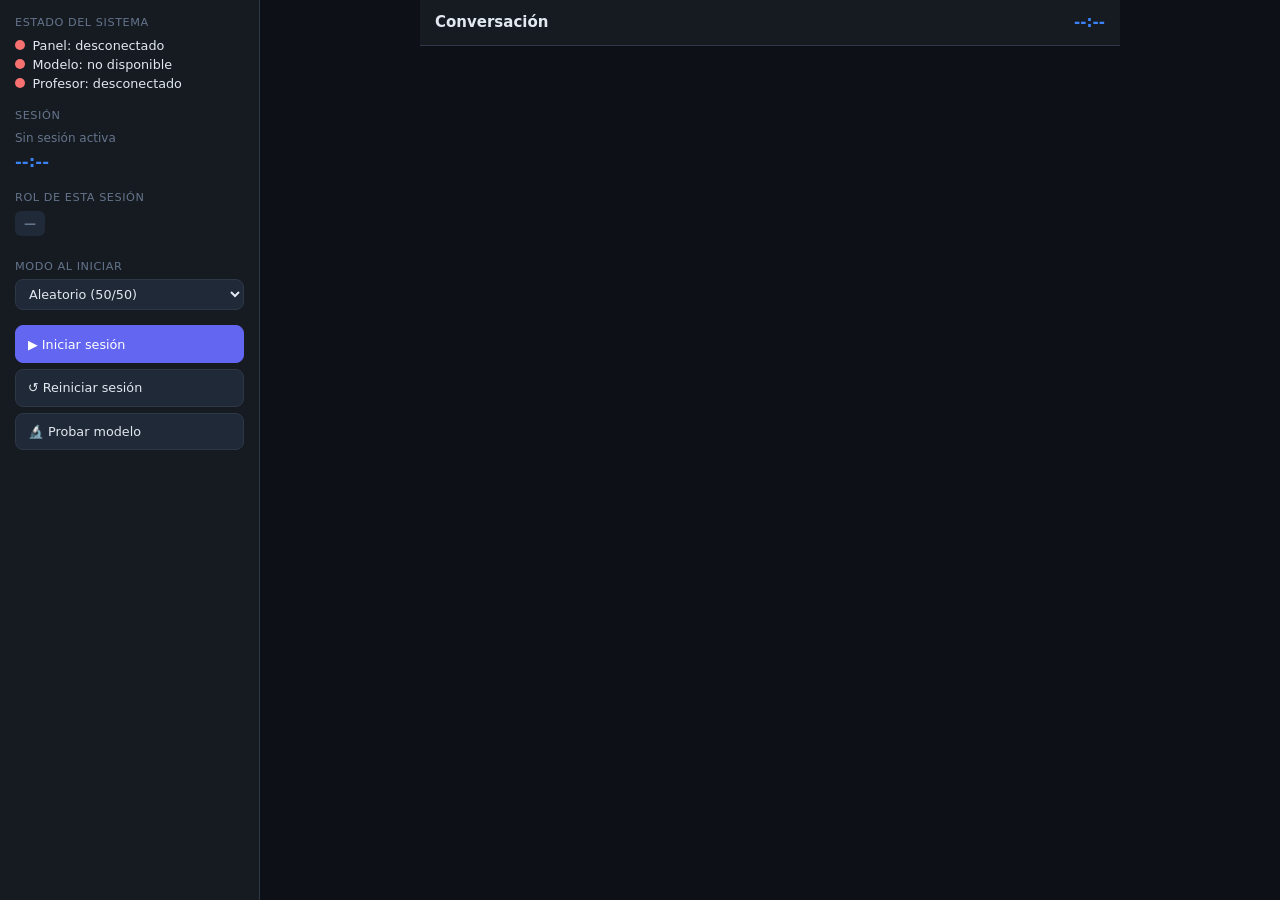
==== static/panel.html @ d4585463 "Fase-1 se construyo el frontend, backend, y un mock de RKLLM" ====
<!DOCTYPE html>
<html lang="es-MX">
<head>
  <meta charset="UTF-8">
  <meta name="viewport" content="width=device-width, initial-scale=1.0">
  <title>Panel — Prueba de Turing</title>
  <link rel="stylesheet" href="/static/style.css">
</head>
<body>
  <div class="panel-layout">

    <!-- ===================== BARRA LATERAL ===================== -->
    <aside class="panel-sidebar">
      <div>
        <div class="section-title">Estado del sistema</div>
        <div class="status-row"><div id="dot-panel" class="dot red"></div><span id="lbl-panel">Panel: desconectado</span></div>
        <div class="status-row"><div id="dot-model" class="dot red"></div><span id="lbl-model">Modelo: no disponible</span></div>
        <div class="status-row"><div id="dot-professor" class="dot red"></div><span id="lbl-professor">Profesor: desconectado</span></div>
      </div>

      <div>
        <div class="section-title">Sesión</div>
        <div id="session-info" style="font-size:0.8rem;color:var(--text-muted);">Sin sesión activa</div>
        <div id="panel-timer" style="font-size:1.1rem;font-weight:600;color:var(--accent2);margin-top:0.25rem;">--:--</div>
      </div>

      <div>
        <div class="section-title">Rol de esta sesión</div>
        <div id="role-badge" class="badge neutral">—</div>
        <div id="round-indicator" style="margin-top:0.5rem;font-size:0.85rem;color:var(--text-muted);"></div>
      </div>

      <div>
        <div class="section-title">Modo al iniciar</div>
        <select id="mode-select">
          <option value="aleatorio">Aleatorio (50/50)</option>
          <option value="ia">Forzar IA</option>
          <option value="humano">Forzar Humano</option>
        </select>
      </div>

      <div style="display:flex;flex-direction:column;gap:0.4rem;">
        <button class="panel-btn primary" id="btn-start">▶ Iniciar sesión</button>
        <button class="panel-btn" id="btn-reset">↺ Reiniciar sesión</button>
        <button class="panel-btn" id="btn-test-model">🔬 Probar modelo</button>
        <div id="test-model-result" style="font-size:0.8rem;color:var(--text-muted);"></div>
      </div>
    </aside>

    <!-- ===================== ÁREA PRINCIPAL ===================== -->
    <main class="panel-main">
      <div class="chat-container" style="flex:1;display:flex;flex-direction:column;overflow:hidden;">
        <header class="chat-header">
          <span class="chat-title">Conversación</span>
          <span id="panel-clock" class="timer">--:--</span>
        </header>

        <div id="panel-messages" class="messages" role="log"></div>

        <div id="panel-typing" class="typing-indicator hidden">
          <span></span><span></span><span></span>
        </div>

        <!-- Panel de respuesta del cómplice (visible cuando es su turno) -->
        <div id="response-area" class="input-row" style="display:none;flex-direction:column;gap:0.5rem;">
          <div style="display:flex;gap:0.5rem;align-items:flex-end;">
            <textarea
              id="panel-input"
              placeholder="Tu respuesta…"
              rows="1"
              maxlength="1000"
              autocomplete="off"
            ></textarea>
            <button id="panel-send-btn" aria-label="Enviar">
              <svg viewBox="0 0 24 24" fill="currentColor" width="20" height="20">
                <path d="M2 21l21-9L2 3v7l15 2-15 2v7z"/>
              </svg>
            </button>
          </div>
          <div style="display:flex;gap:0.5rem;align-items:center;">
            <button class="panel-btn danger" id="btn-take-control" style="width:auto;padding:0.4rem 0.8rem;">
              🎯 Tomar control
            </button>
            <span id="typing-target-lbl" class="typing-target"></span>
          </div>
        </div>

        <!-- Estado "esperando IA" visible cuando la IA responde -->
        <div id="ai-waiting-area" class="input-row" style="display:none;justify-content:center;color:var(--text-muted);font-size:0.85rem;">
          <span>⏳ La IA está generando respuesta…</span>
          <button class="panel-btn" id="btn-override" style="width:auto;margin-left:1rem;padding:0.3rem 0.7rem;">
            Tomar control ahora
          </button>
        </div>
      </div>
    </main>
  </div>

  <!-- Modal de toma de control cuando la IA está generando -->
  <div id="takeover-modal" style="display:none;position:fixed;inset:0;background:rgba(0,0,0,.6);z-index:100;align-items:center;justify-content:center;">
    <div class="center-card" style="max-width:420px;text-align:left;">
      <h3 style="margin-bottom:0.75rem;">Tomar control — responde tú</h3>
      <textarea
        id="takeover-input"
        placeholder="Tu respuesta (irá al profesor en lugar de la IA)…"
        rows="4"
        maxlength="1000"
        style="width:100%;background:var(--surface2);color:var(--text);border:1px solid var(--border);border-radius:8px;padding:0.6rem;font:inherit;resize:vertical;"
      ></textarea>
      <div style="display:flex;gap:0.75rem;margin-top:0.75rem;">
        <button class="panel-btn primary" id="takeover-confirm" style="flex:1;">Enviar</button>
        <button class="panel-btn" id="takeover-cancel" style="flex:1;">Cancelar</button>
      </div>
    </div>
  </div>

  <script src="/static/panel.js"></script>
</body>
</html>
---- static/style.css ----
/* ============================================================
   style.css — Prueba de Turing
   Modo oscuro, fondo azul muy oscuro, acentos morado-azulado.
   ============================================================ */

/* --- Reset y base --- */
*, *::before, *::after { box-sizing: border-box; margin: 0; padding: 0; }

:root {
  --bg:          #0d1117;
  --surface:     #161b22;
  --surface2:    #1f2937;
  --accent:      #6366f1;   /* morado-azulado */
  --accent2:     #3b82f6;   /* azul */
  --text:        #e2e8f0;
  --text-muted:  #64748b;
  --border:      #2d3748;
  --bubble-me:   #1e3a5f;   /* burbujas del profesor */
  --bubble-them: #1e2d3a;   /* burbujas del interlocutor */
  --error:       #f87171;
  --success:     #4ade80;
  --radius:      12px;
  --font:        system-ui, -apple-system, sans-serif;
}

html, body {
  height: 100%;
  background: var(--bg);
  color: var(--text);
  font-family: var(--font);
  font-size: 15px;
  line-height: 1.5;
}

/* --- Pantallas --- */
.screen {
  display: none;
  min-height: 100vh;
}
.screen.active {
  display: flex;
  flex-direction: column;
}

/* --- Centro card (espera, voto, resultado) --- */
.center-card {
  margin: auto;
  max-width: 480px;
  width: 100%;
  padding: 2rem 1.5rem;
  background: var(--surface);
  border: 1px solid var(--border);
  border-radius: var(--radius);
  text-align: center;
}

.center-card h1, .center-card h2 {
  margin-bottom: 1rem;
  color: var(--text);
}

.instructions {
  color: var(--text-muted);
  font-size: 0.95rem;
  margin-bottom: 1.5rem;
}

.muted { color: var(--text-muted); font-size: 0.85rem; margin-top: 0.75rem; }

/* --- Spinner --- */
.spinner {
  width: 36px; height: 36px;
  border: 3px solid var(--border);
  border-top-color: var(--accent);
  border-radius: 50%;
  animation: spin 0.9s linear infinite;
  margin: 1rem auto;
}
@keyframes spin { to { transform: rotate(360deg); } }

/* --- Chat --- */
.chat-container {
  display: flex;
  flex-direction: column;
  height: 100vh;
  max-width: 700px;
  margin: 0 auto;
  width: 100%;
}

.chat-header {
  display: flex;
  align-items: center;
  justify-content: space-between;
  padding: 0.75rem 1rem;
  background: var(--surface);
  border-bottom: 1px solid var(--border);
  flex-shrink: 0;
}

.chat-title { font-weight: 600; color: var(--text); }

.timer {
  font-variant-numeric: tabular-nums;
  font-size: 1rem;
  color: var(--accent2);
  font-weight: 600;
}
.timer.urgent { color: var(--error); }

.messages {
  flex: 1;
  overflow-y: auto;
  padding: 1rem;
  display: flex;
  flex-direction: column;
  gap: 0.5rem;
}

/* Burbujas */
.bubble {
  max-width: 75%;
  padding: 0.6rem 0.9rem;
  border-radius: var(--radius);
  font-size: 0.95rem;
  word-break: break-word;
  white-space: pre-wrap;
  line-height: 1.5;
}
.bubble.me {
  align-self: flex-end;
  background: var(--bubble-me);
  border-bottom-right-radius: 3px;
}
.bubble.them {
  align-self: flex-start;
  background: var(--bubble-them);
  border-bottom-left-radius: 3px;
}

/* Indicador de escritura */
.typing-indicator {
  display: flex;
  align-items: center;
  gap: 4px;
  padding: 0.4rem 0.9rem;
  align-self: flex-start;
}
.typing-indicator span {
  width: 7px; height: 7px;
  background: var(--text-muted);
  border-radius: 50%;
  animation: blink 1.2s infinite;
}
.typing-indicator span:nth-child(2) { animation-delay: 0.2s; }
.typing-indicator span:nth-child(3) { animation-delay: 0.4s; }
@keyframes blink {
  0%, 80%, 100% { opacity: 0.2; transform: scale(1); }
  40% { opacity: 1; transform: scale(1.2); }
}
.typing-indicator.hidden { display: none; }

/* Input */
.input-row {
  display: flex;
  align-items: flex-end;
  gap: 0.5rem;
  padding: 0.75rem 1rem;
  border-top: 1px solid var(--border);
  background: var(--surface);
  flex-shrink: 0;
}

textarea {
  flex: 1;
  background: var(--surface2);
  color: var(--text);
  border: 1px solid var(--border);
  border-radius: 8px;
  padding: 0.6rem 0.8rem;
  resize: none;
  font: inherit;
  outline: none;
  max-height: 120px;
  overflow-y: auto;
}
textarea:focus { border-color: var(--accent); }
textarea::placeholder { color: var(--text-muted); }

#send-btn {
  background: var(--accent);
  color: #fff;
  border: none;
  border-radius: 8px;
  width: 40px; height: 40px;
  cursor: pointer;
  display: flex;
  align-items: center;
  justify-content: center;
  flex-shrink: 0;
  transition: background 0.15s;
}
#send-btn:hover { background: var(--accent2); }
#send-btn:disabled { background: var(--border); cursor: default; }

/* --- Pantalla de voto --- */
#screen-vote { align-items: center; justify-content: center; }

.vote-buttons {
  display: flex;
  gap: 1rem;
  justify-content: center;
  flex-wrap: wrap;
  margin-top: 1.5rem;
}

.vote-btn {
  padding: 0.8rem 1.5rem;
  background: var(--surface2);
  color: var(--text);
  border: 1px solid var(--border);
  border-radius: var(--radius);
  cursor: pointer;
  font-size: 1rem;
  font: inherit;
  transition: border-color 0.15s, background 0.15s;
}
.vote-btn:hover {
  border-color: var(--accent);
  background: #1e2137;
}

/* --- Pantalla de resultado --- */
#screen-result { align-items: center; justify-content: center; }

.result-card { max-width: 540px; }

.result-icon {
  font-size: 3rem;
  margin-bottom: 0.75rem;
}

.transcript {
  text-align: left;
  margin-top: 1rem;
  max-height: 300px;
  overflow-y: auto;
  display: flex;
  flex-direction: column;
  gap: 0.4rem;
}

details summary {
  cursor: pointer;
  color: var(--accent);
  font-size: 0.9rem;
  margin-top: 1rem;
}

/* --- Pantalla del panel (panel.html) --- */
.panel-layout {
  display: flex;
  height: 100vh;
  overflow: hidden;
}

.panel-sidebar {
  width: 260px;
  flex-shrink: 0;
  background: var(--surface);
  border-right: 1px solid var(--border);
  padding: 1rem;
  display: flex;
  flex-direction: column;
  gap: 1rem;
  overflow-y: auto;
}

.panel-main {
  flex: 1;
  display: flex;
  flex-direction: column;
  overflow: hidden;
}

.status-row {
  display: flex;
  align-items: center;
  gap: 0.5rem;
  font-size: 0.85rem;
}
.dot {
  width: 10px; height: 10px;
  border-radius: 50%;
  flex-shrink: 0;
}
.dot.green  { background: var(--success); }
.dot.red    { background: var(--error); }
.dot.yellow { background: #fbbf24; }

.badge {
  display: inline-block;
  padding: 0.25rem 0.6rem;
  border-radius: 6px;
  font-size: 0.8rem;
  font-weight: 600;
}
.badge.ia     { background: #312e81; color: #a5b4fc; }
.badge.humano { background: #14532d; color: #86efac; }
.badge.neutral{ background: var(--surface2); color: var(--text-muted); }

.panel-btn {
  width: 100%;
  padding: 0.55rem 0.8rem;
  background: var(--surface2);
  color: var(--text);
  border: 1px solid var(--border);
  border-radius: 8px;
  cursor: pointer;
  font: inherit;
  font-size: 0.85rem;
  text-align: left;
  transition: border-color 0.15s;
}
.panel-btn:hover { border-color: var(--accent); }
.panel-btn.danger { border-color: var(--error); color: var(--error); }
.panel-btn.primary { background: var(--accent); color: #fff; border-color: var(--accent); }

.section-title {
  font-size: 0.75rem;
  text-transform: uppercase;
  letter-spacing: 0.05em;
  color: var(--text-muted);
  margin-bottom: 0.25rem;
}

select {
  width: 100%;
  padding: 0.4rem 0.6rem;
  background: var(--surface2);
  color: var(--text);
  border: 1px solid var(--border);
  border-radius: 8px;
  font: inherit;
  font-size: 0.85rem;
  outline: none;
}
select:focus { border-color: var(--accent); }

.typing-target {
  font-size: 0.8rem;
  color: var(--text-muted);
  margin-top: 0.25rem;
}

/* --- Login --- */
.login-container {
  min-height: 100vh;
  display: flex;
  align-items: center;
  justify-content: center;
}
.login-card {
  background: var(--surface);
  border: 1px solid var(--border);
  border-radius: var(--radius);
  padding: 2rem;
  width: 100%;
  max-width: 340px;
}
.login-card h1 { margin-bottom: 1.5rem; font-size: 1.3rem; }
.login-card label { display: block; margin-bottom: 0.25rem; font-size: 0.85rem; color: var(--text-muted); }
.login-card input[type="password"] {
  width: 100%;
  padding: 0.6rem 0.8rem;
  background: var(--surface2);
  color: var(--text);
  border: 1px solid var(--border);
  border-radius: 8px;
  font: inherit;
  outline: none;
  margin-bottom: 1rem;
}
.login-card input[type="password"]:focus { border-color: var(--accent); }
.login-card button {
  width: 100%;
  padding: 0.65rem;
  background: var(--accent);
  color: #fff;
  border: none;
  border-radius: 8px;
  cursor: pointer;
  font: inherit;
  font-size: 1rem;
}
.login-card button:hover { background: var(--accent2); }
.error { color: var(--error); font-size: 0.85rem; margin-top: 0.5rem; }

/* --- Responsive --- */
@media (max-width: 600px) {
  .panel-sidebar { width: 100%; border-right: none; border-bottom: 1px solid var(--border); }
  .panel-layout { flex-direction: column; }
  .bubble { max-width: 90%; }
  .chat-container { max-width: 100%; }
}
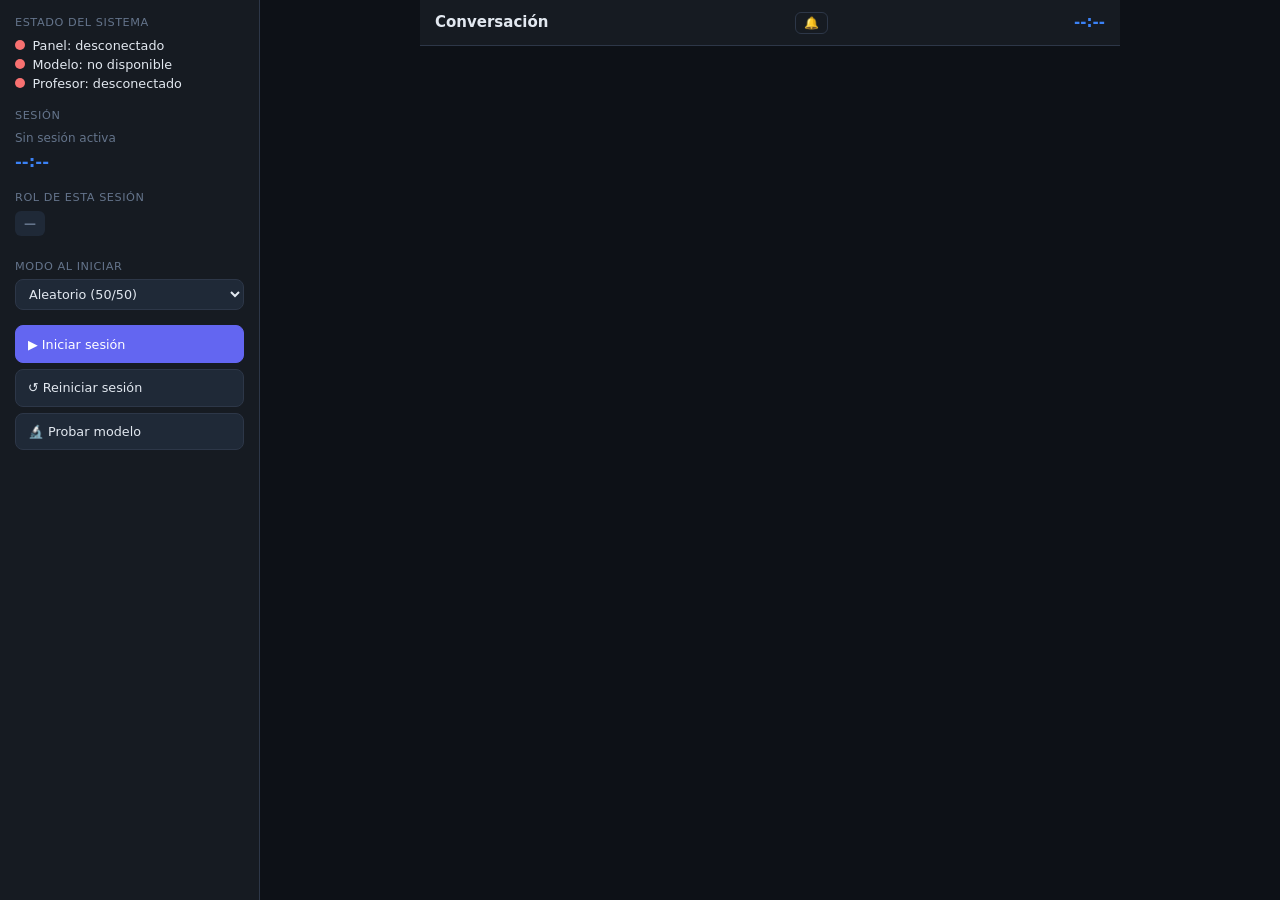
==== commit 013d5a97: "bug de toma de control se corrigio el error que descartaba mensajes de la toma de control" ====
--- a/static/panel.html
+++ b/static/panel.html
@@ -44,6 +44,8 @@
         <button class="panel-btn" id="btn-reset">↺ Reiniciar sesión</button>
         <button class="panel-btn" id="btn-test-model">🔬 Probar modelo</button>
         <div id="test-model-result" style="font-size:0.8rem;color:var(--text-muted);"></div>
+        <!-- Fix 7: visible mientras el modelo está procesando una inferencia -->
+        <div id="model-busy-indicator" style="display:none;font-size:0.8rem;color:#f59e0b;padding:0.3rem 0;font-weight:600;">⏳ Modelo generando…</div>
       </div>
     </aside>
 
@@ -52,6 +54,8 @@
       <div class="chat-container" style="flex:1;display:flex;flex-direction:column;overflow:hidden;">
         <header class="chat-header">
           <span class="chat-title">Conversación</span>
+          <!-- A3: botón de silenciar notificaciones del cómplice -->
+          <button id="btn-mute-notify" title="Silenciar notificaciones de mensaje" style="background:none;border:1px solid var(--border);color:var(--text-muted);border-radius:6px;padding:0.2rem 0.55rem;font-size:0.8rem;cursor:pointer;">🔔</button>
           <span id="panel-clock" class="timer">--:--</span>
         </header>
 
